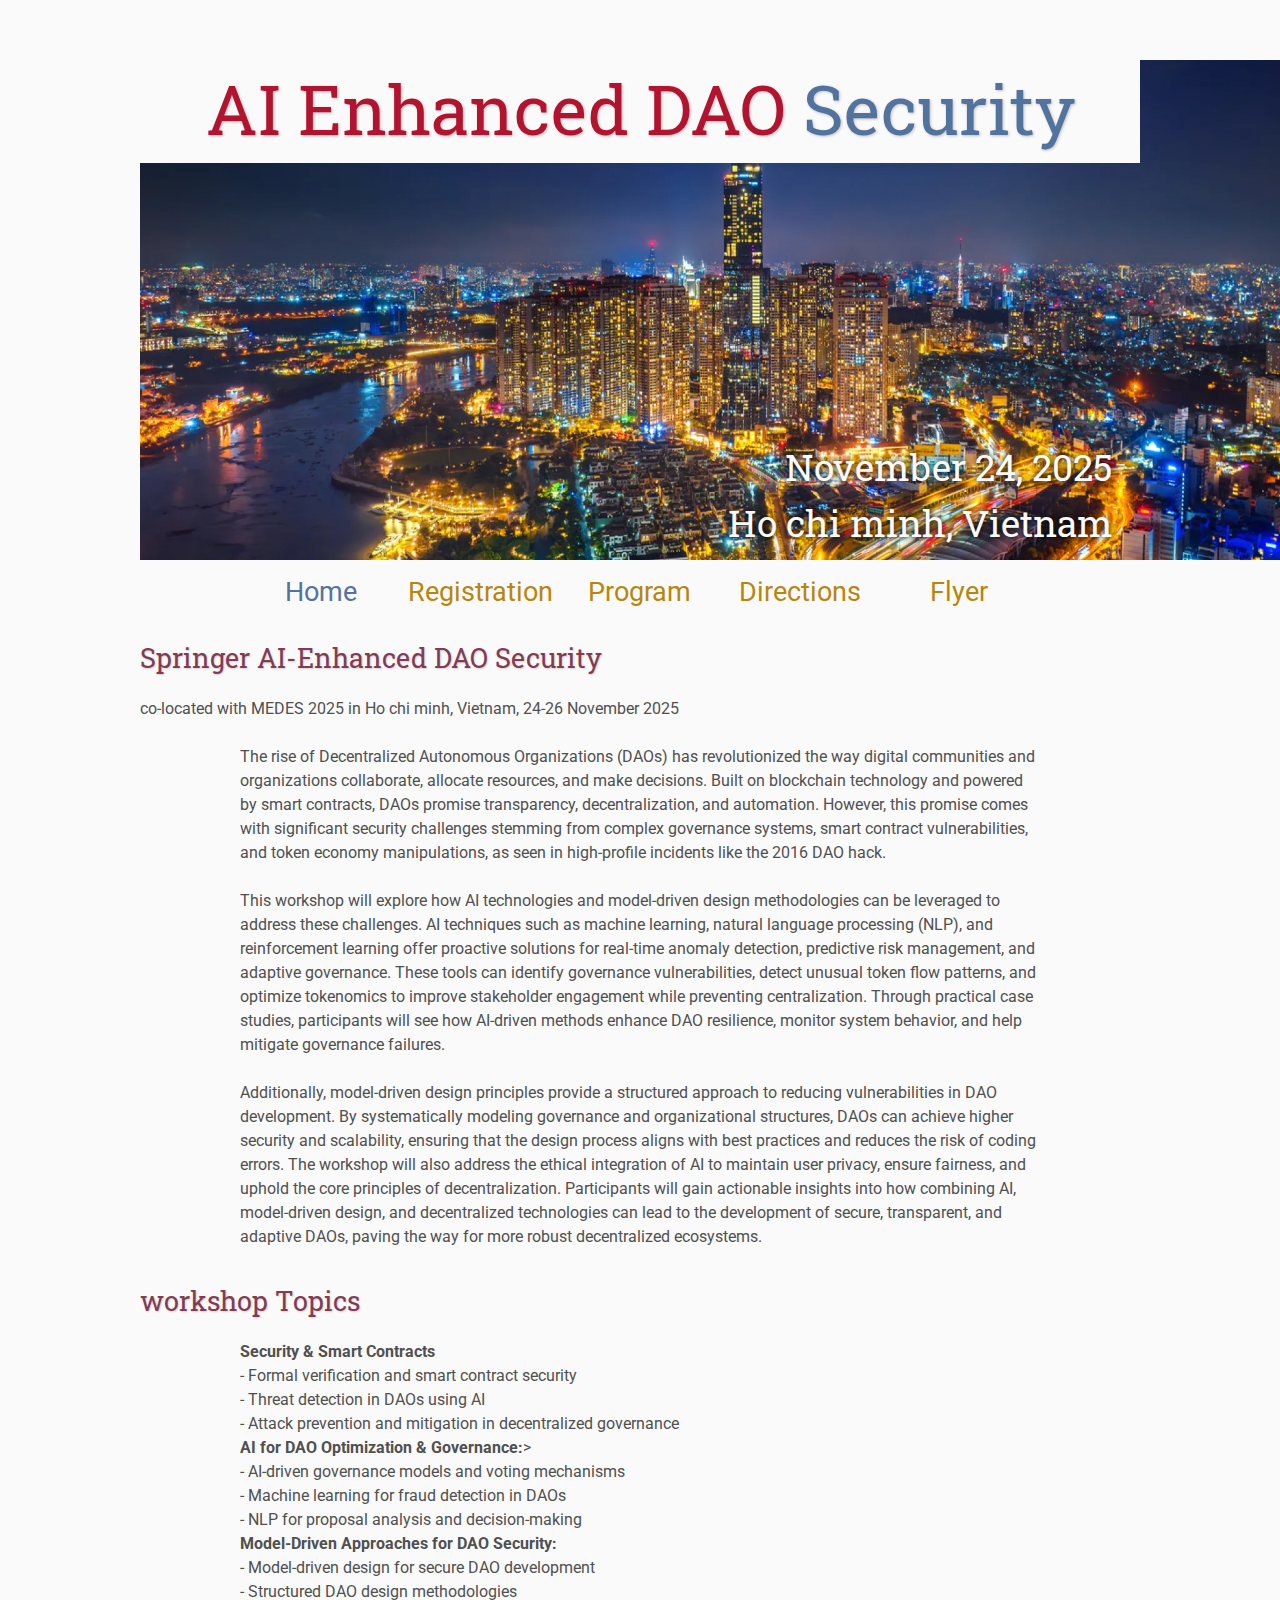
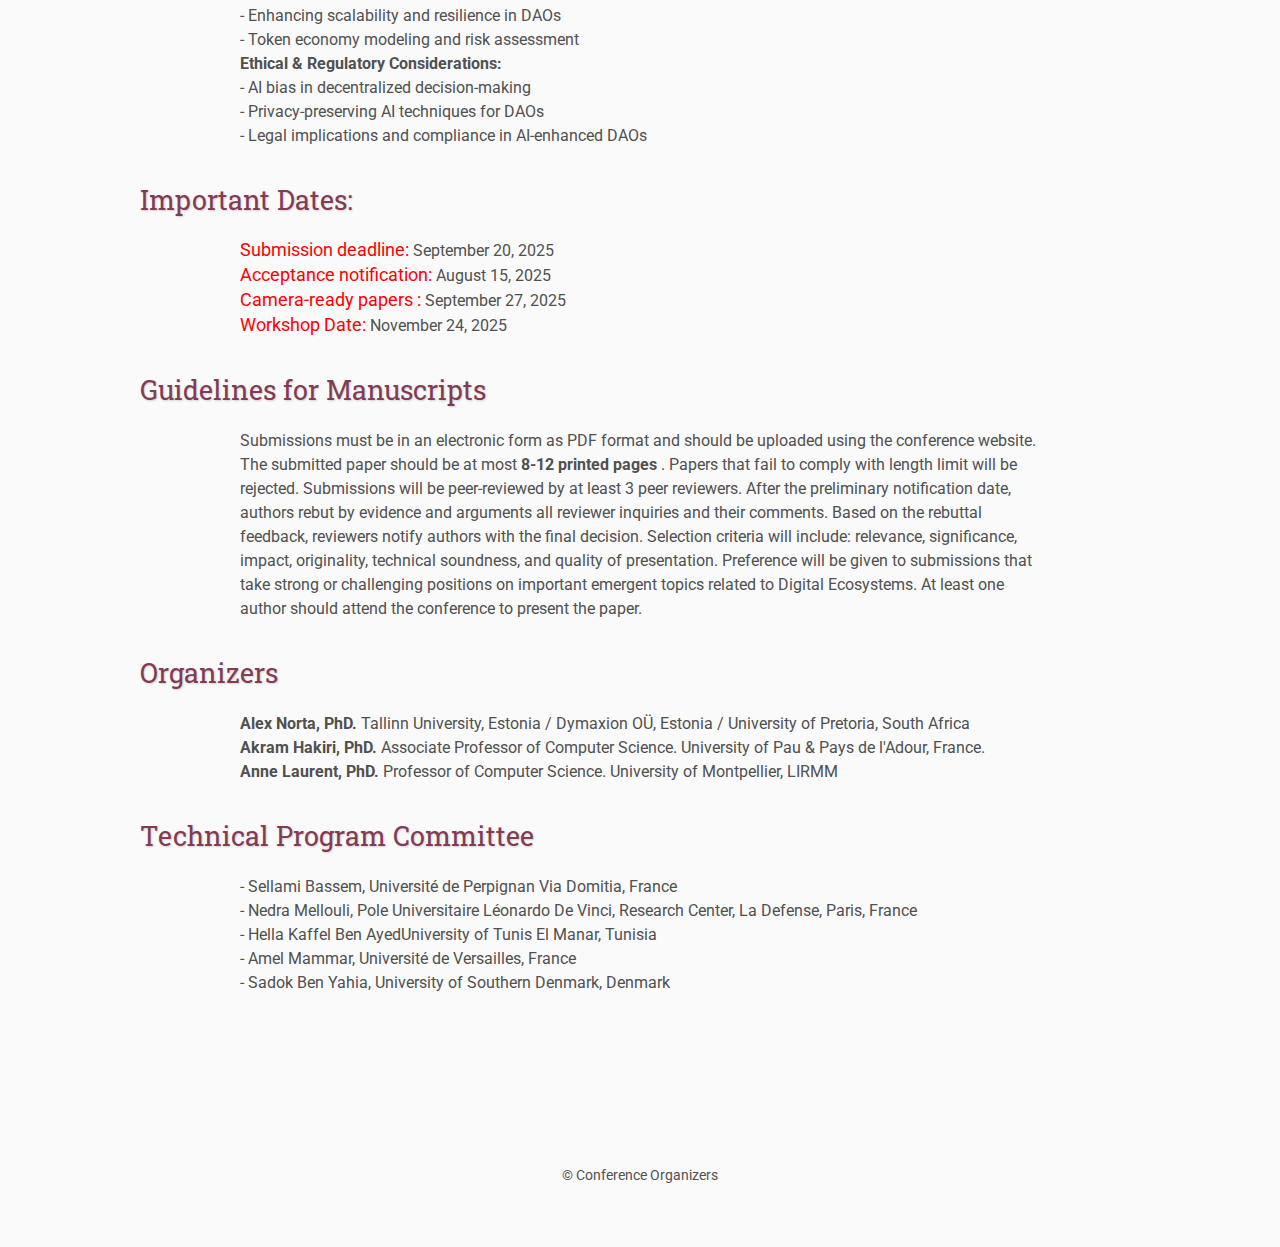
==== index.html @ f7fcbb6d "updates" ====
<!DOCTYPE html>
<html lang='en'>

<head>
    <base href=".">
    <link rel="shortcut icon" type="image/png" href="assets/favicon.png"/>
    <link rel="stylesheet" type="text/css" media="all" href="assets/main.css"/>
    <meta name="description" content="Conference Template">
    <meta name="resource-type" content="document">
    <meta name="distribution" content="global">
    <meta name="KeyWords" content="Conference">
    <title>AIDAOS'25</title>
</head>

<body>

    <div class="banner">
        <img src="assets/ho_chi_minh.jpg" alt="1st Workshop on AI-Enhanced DAO Security (AIDAOS'25), co-located with MEDES 2025 in " width="1200" height="500">
        <div class="top-left">
            <span class="title1">AI Enhanced DAO</span>
            <span class="title2"> Security</span>
            <!-- <span class="title3">AIDAOS</span> 
            <span class="year">2025</span> -->
        </div>
        <div class="bottom-right">
            November 24, 2025 <br> Ho chi minh, Vietnam
        </div>
    </div>

    <table class="navigation">
        <tr>
            <td class="navigation">
                <a class="current" title="Conference Home Page" href=".">Home</a>
            </td>
            <td class="navigation">
                <a title="Register for the Conference" href="registration">Registration</a>
            </td>
            <td class="navigation">
                <a title="Conference Program" href="program">Program</a> 
            </td>
            <td class="navigation">
                <a title="Directions to the Conference" href="directions">Directions</a>
            </td>
            <td class="navigation">
                <a title="Conference Flyer" href="flyer">Flyer</a>
            </td>
        </tr>
    </table>

    <h3> Springer AI-Enhanced DAO Security</h3>
    <h5>co-located with MEDES 2025 in Ho chi minh, Vietnam, 24-26 November 2025</h5>
    </h4>
    <p><ul>
        <li>
        The rise of Decentralized Autonomous Organizations (DAOs) has revolutionized the way digital communities and organizations collaborate, allocate resources, and make decisions. Built on blockchain technology and powered by smart contracts, DAOs promise transparency, decentralization, and automation. However, this promise comes with significant security challenges stemming from complex governance systems, smart contract vulnerabilities, and token economy manipulations, as seen in high-profile incidents like the 2016 DAO hack.

    </li></ul>

    </p>
    <p><ul>
        <li>
        This workshop will explore how AI technologies and model-driven design methodologies can be leveraged to address these challenges. AI techniques such as machine learning, natural language processing (NLP), and reinforcement learning offer proactive solutions for real-time anomaly detection, predictive risk management, and adaptive governance. These tools can identify governance vulnerabilities, detect unusual token flow patterns, and optimize tokenomics to improve stakeholder engagement while preventing centralization. Through practical case studies, participants will see how AI-driven methods enhance DAO resilience, monitor system behavior, and help mitigate governance failures.
    </li></ul> </p>
    <p><ul>
        <li>
        Additionally, model-driven design principles provide a structured approach to reducing vulnerabilities in DAO development. By systematically modeling governance and organizational structures, DAOs can achieve higher security and scalability, ensuring that the design process aligns with best practices and reduces the risk of coding errors. The workshop will also address the ethical integration of AI to maintain user privacy, ensure fairness, and uphold the core principles of decentralization.
        Participants will gain actionable insights into how combining AI, model-driven design, and decentralized technologies can lead to the development of secure, transparent, and adaptive DAOs, paving the way for more robust decentralized ecosystems.
    </li></ul>
</p>
    <p>
        <h3>workshop Topics</h3>
    <ul style="font-size:16px">
        
        <dl>
            <dt><strong>Security & Smart Contracts</strong> </dt>
            <dd>- Formal verification and smart contract security</dd>
            <dt>- Threat detection in DAOs using AI</dt>
            <dd>- Attack prevention and mitigation in decentralized governance</dd>
            <dt><strong> AI for DAO Optimization & Governance:</strong>></dt>
            <dd>- AI-driven governance models and voting mechanisms</dd>
            <dd>- Machine learning for fraud detection in DAOs
            </dd>
            <dd>- NLP for proposal analysis and decision-making</dd>
            <dt><strong>Model-Driven Approaches for DAO Security:</strong></dt>
            <dd>- Model-driven design for secure DAO development</dd>
            <dd>- Structured DAO design methodologies</dd>
            <dd>- Enhancing scalability and resilience in DAOs</dd>
            <dd>- Token economy modeling and risk assessment</dd>
            <dt><strong> Ethical & Regulatory Considerations:</strong></dt>
            <dd>- AI bias in decentralized decision-making</dd>
            <dd>- Privacy-preserving AI techniques for DAOs </dd>
            <dd>- Legal implications and compliance in AI-enhanced DAOs</dd>
          </dl>
    </ul>
    </p>

    <h3>Important Dates:</h3>
    <ul>
        <li><span style="color:red; font-size:18px">
                Submission deadline: </span> September 20, 2025</li>
        <li><span style="color:red; font-size:18px">
                Acceptance notification: </span> August 15, 2025
            </li>
        <li><span style="color:red; font-size:18px">
                Camera-ready papers :</span> September 27, 2025</li>
        <li><span style="color:red; font-size:18px">
                Workshop Date: </span> November 24, 2025</li>
    </ul>


    <h3>Guidelines for Manuscripts</h3>
    <ul>
    <li>
        Submissions must be in an electronic form as PDF format and should be uploaded using the conference website. The submitted paper should be at most <strong>8-12 printed pages</strong> . Papers that fail to comply with length limit will be rejected. Submissions will be peer-reviewed by at least 3 peer reviewers. After the preliminary notification date, authors rebut by evidence and arguments all reviewer inquiries and their comments. Based on the rebuttal feedback, reviewers notify authors with the final decision. Selection criteria will include: relevance, significance, impact, originality, technical soundness, and quality of presentation. Preference will be given to submissions that take strong or challenging positions on important emergent topics related to Digital Ecosystems. At least one author should attend the conference to present the paper.
    </li></ul>
    <h3>Organizers</h3>
    <p>
        <ul>
            <li><strong>Alex Norta, PhD.</strong> Tallinn University, Estonia / Dymaxion OÜ, Estonia / University of Pretoria, South Africa </li>
            <li><strong> Akram Hakiri, PhD. </strong>  Associate Professor of Computer Science. University of Pau & Pays de l'Adour, France. </li>
            <li><strong>Anne Laurent, PhD. </strong> Professor of Computer Science. University of Montpellier, LIRMM</li>    
        </ul>
    </p>
    <h3>Technical Program Committee</h3>
    <ul>
        <dl>
            <dt>- Sellami Bassem, Université de Perpignan Via Domitia, France</dt>
            
            <dt>- Nedra Mellouli, Pole Universitaire Léonardo De Vinci, Research Center, La Defense, Paris, France</dt>
           <dt>-  Hella Kaffel Ben AyedUniversity of Tunis El Manar, Tunisia        </dt>
           <dt>-  Amel Mammar, Université de Versailles, France</dt>  
           <dt>- Sadok Ben Yahia, University of Southern Denmark, Denmark</dt>  
          </dl>
          
    </ul>
   
    <footer>
        &copy; Conference Organizers
      
    </footer>

</body>
</html>
---- assets/main.css ----
/* main.css */

/* These are the colors and fonts used throughout the webpage.
 * I've listed them here so that a user may easily
 * do a search-and-replace for these to change the site theme.
 *   'Roboto',sans-serif; Font for the title text
 *   'Roboto-Slab',serif; Font for the body text 
 *   #fafafa; Background color of the site
 *   #505050; Foreground (text) color of the site
 *   #52739e; Navy, "Template" in the logo, current page in navigation, special titles in the Program
 *   #b2132e; Reddish, "Conference" in the logo, hover color for links
 *   #813c54; Heading color, titles in the Program
 *   #b8860b; Dark Goldenrod, color for links
 */

@import url('https://fonts.googleapis.com/css?family=Roboto%7CRoboto+Slab');

* {
    border: 0;
    font: inherit;
    font-size: 1em;
    margin: 0;
    padding: 0;
    vertical-align: baseline;
}

body {
    background-color: #fafafa;
    background-size: cover;
    background-attachment: fixed;
    color: #505050;
    text-align: left;
    font-family: 'Roboto', sans-serif;
    font-size: 1em;
    line-height: 1.5em;
    margin: 60px auto;
    width: 1000px;
}

a {
    color: #b8860b;
    text-decoration: none;
}

a.current {
    color: #52739e;
}

a.current:hover {
    color: #e82945;
}

a:hover {
    color: #b2132e;
}

a:active {
    color: #e82945;
}

h1,
h2,
h3,
h4 {
    clear: left;
    color: #813c54;
    margin: 1.5em 0em 1em 0em;
    font-family: 'Roboto Slab', serif;
    text-shadow: 1px 1px 2px #d0d0d0;
}

h1 {
    font-size: 2.67em;
}

h2 {
    font-size: 2.00em;
}

h3 {
    font-size: 1.67em;
}

h4 {
    font-size: 1.33em;
}

p {
    list-style: none;
    margin: 24px auto 24px auto;
    padding: 0px;
    width: 900px;
    text-align: justify;
}

li a,
p a {
    text-decoration: underline;
    text-decoration-color: #b8860b;
}

ul {
    list-style: none;
    margin: 24px auto 24px auto;
    padding: 0px;
    width: 800px;
    text-align: left;
}

ul li {
    list-style: none;
    margin: 0px auto 0px auto;
    padding: 0px;
    text-align: left;
}

i,
em {
    font-style: italic;
}

b,
strong {
    font-weight: bold;
}

sup {
    vertical-align: super;
    font-size: 0.8em;
    line-height: 0;
}

sub {
    vertical-align: sub;
    font-size: 0.8em;
    line-height: 0;
}

table {
    width: 1000px;
    margin: 12px auto 24px auto;
    float: center;
    /* UNCOMMENT THIS FOR DEBUGGING THE ALIGNMENT */
    /*border: 1px solid black;*/
}

th,
td {
    text-align: left;
    /* UNCOMMENT THIS FOR DEBUGGING THE ALIGNMENT */
    /*border: 1px solid black;*/
}

/* Website Banner */
.banner {
    position: relative;
    font-family: 'Roboto Slab', serif;
}

.top-left {
    font-size: 4.33em;
    color: #505050;
    background: #fafafa;
    text-align: center;
    width: 1000px;
    height: 67px;
    position: absolute;
    padding: 36px 0 0 0;
    top: 0px;
}

.bottom-right {
    font-size: 2.33em;
    color: #fafafa;
    line-height: 1.5em;
    width: auto;
    height: 100px;
    padding: 0px 27px 27px 0px;
    text-align: right;
    position: absolute;
    bottom: 0px;
    right: 0px;
    text-shadow: 0px 0px 6px #000000;
}

/* Conference Title Logo */
.title1 {
    color: #b2132e;
    text-shadow: 1px 1px 3px #c0c0c0;
}

.title2 {
    color: #52739e;
    text-shadow: 1px 1px 3px #c0c0c0;
}

.year {
    color: #505050;
    font-size: 0.67em;
    font-weight: lighter;
}

/* Navigation Links (Home, Registration, etc) */
table.navigation {
    width: 800px;
}

td.navigation {
    font-size: 1.67em;
    white-space: nowrap;
    width: 20%;
    text-align: center;
    vertical-align: middle;
    padding: 0px 0px 0px 0px;
}

/* Sponsor Images */
table.sponsors {
    width: 800px;
}

td.sponsor {
    white-space: nowrap;
    width: 33%;
    text-align: center;
    vertical-align: middle;
    padding: 0px 0px 0px 0px;
}

td.sponsor img {
    width: 100%
}

/* The Table on the Program Page */
td.room {
    padding: 4px 12px 4px 4px;
    width: 90%;
    vertical-align: bottom;
    font-size: 1.67em;
    color: #52739e;
    height: 32px;
}

td.date {
    white-space: nowrap;
    width: 130px;
    text-align: right;
    vertical-align: top;
    padding: 4px 16px 0px 0px;
}

td.title {
    padding: 4px 12px 4px 4px;
    width: 90%;
    vertical-align: top;
    font-size: 1.5em;
    color: #813c54;
    height: 32px;
    font-family: 'Roboto Slab', serif;
    text-shadow: 1px 1px 2px #d0d0d0;
}

td.title-special {
    padding: 4px 12px 4px 4px;
    width: 90%;
    vertical-align: top;
    font-size: 1.67em;
    color: #52739e;
    height: 32px;
    font-family: 'Roboto Slab', serif;
    text-shadow: 1px 1px 2px #d0d0d0;
}

td.speaker {
    padding: 4px 12px 4px 4px;
    font-style: italic;
    font-size: 1em;
    max-height: 999999px
}

td.abstract {
    padding: 4px 12px 12px 4px;
    font-size: 1em;
    max-height: 999999px
}

td.abstract img {
    display: block;
    margin: 4px auto 8px auto
}

table.plenary {
    padding-top: 8px;
    background: #ffffff;
}

/* Registration and Directions iframes and Images */
iframe.registration {
    display: block;
    margin: 1em auto 2em auto;
    width: 700px;
    height: 1400px;
    border: none;
}

iframe.directions {
    display: block;
    margin: 1em auto 2em auto;
    width: 800px;
    height: 400px;
    border: none;
}

img.center {
    display: block;
    width: 67%;
    margin: 1em auto 2em auto;
}

/* Flyer Images */
table.flyers {
    width: 800px;
}

td.flyer {
    white-space: nowrap;
    width: 50%;
    text-align: center;
    vertical-align: middle;
    padding: 0px 0px 0px 0px;
}

td.sponsor img {
    width: 100%
}

footer {
    font-size: 0.875em;
    margin-top: 12em;
    text-align: center;
}

/* My hacky way of making the site mobile-friendly */
@media only screen and (max-width: 1100px) {
    h2 {
        font-size: 3.00em;
    }

    p {
        font-size: 1.5em;
        line-height: 1.5em;
    }

    th,
    td,
    tr {
        font-size: 1.5em;
        line-height: 1.5em;
    }

    td.date {
        font-size: 1em;
        padding-top: 0.5em;
    }

    td.navigation {
        font-size: 1.5em;
        padding: 0px 20px 0px 20px;
    }

    table.footer {
        font-size: 0.33em;
    }
}
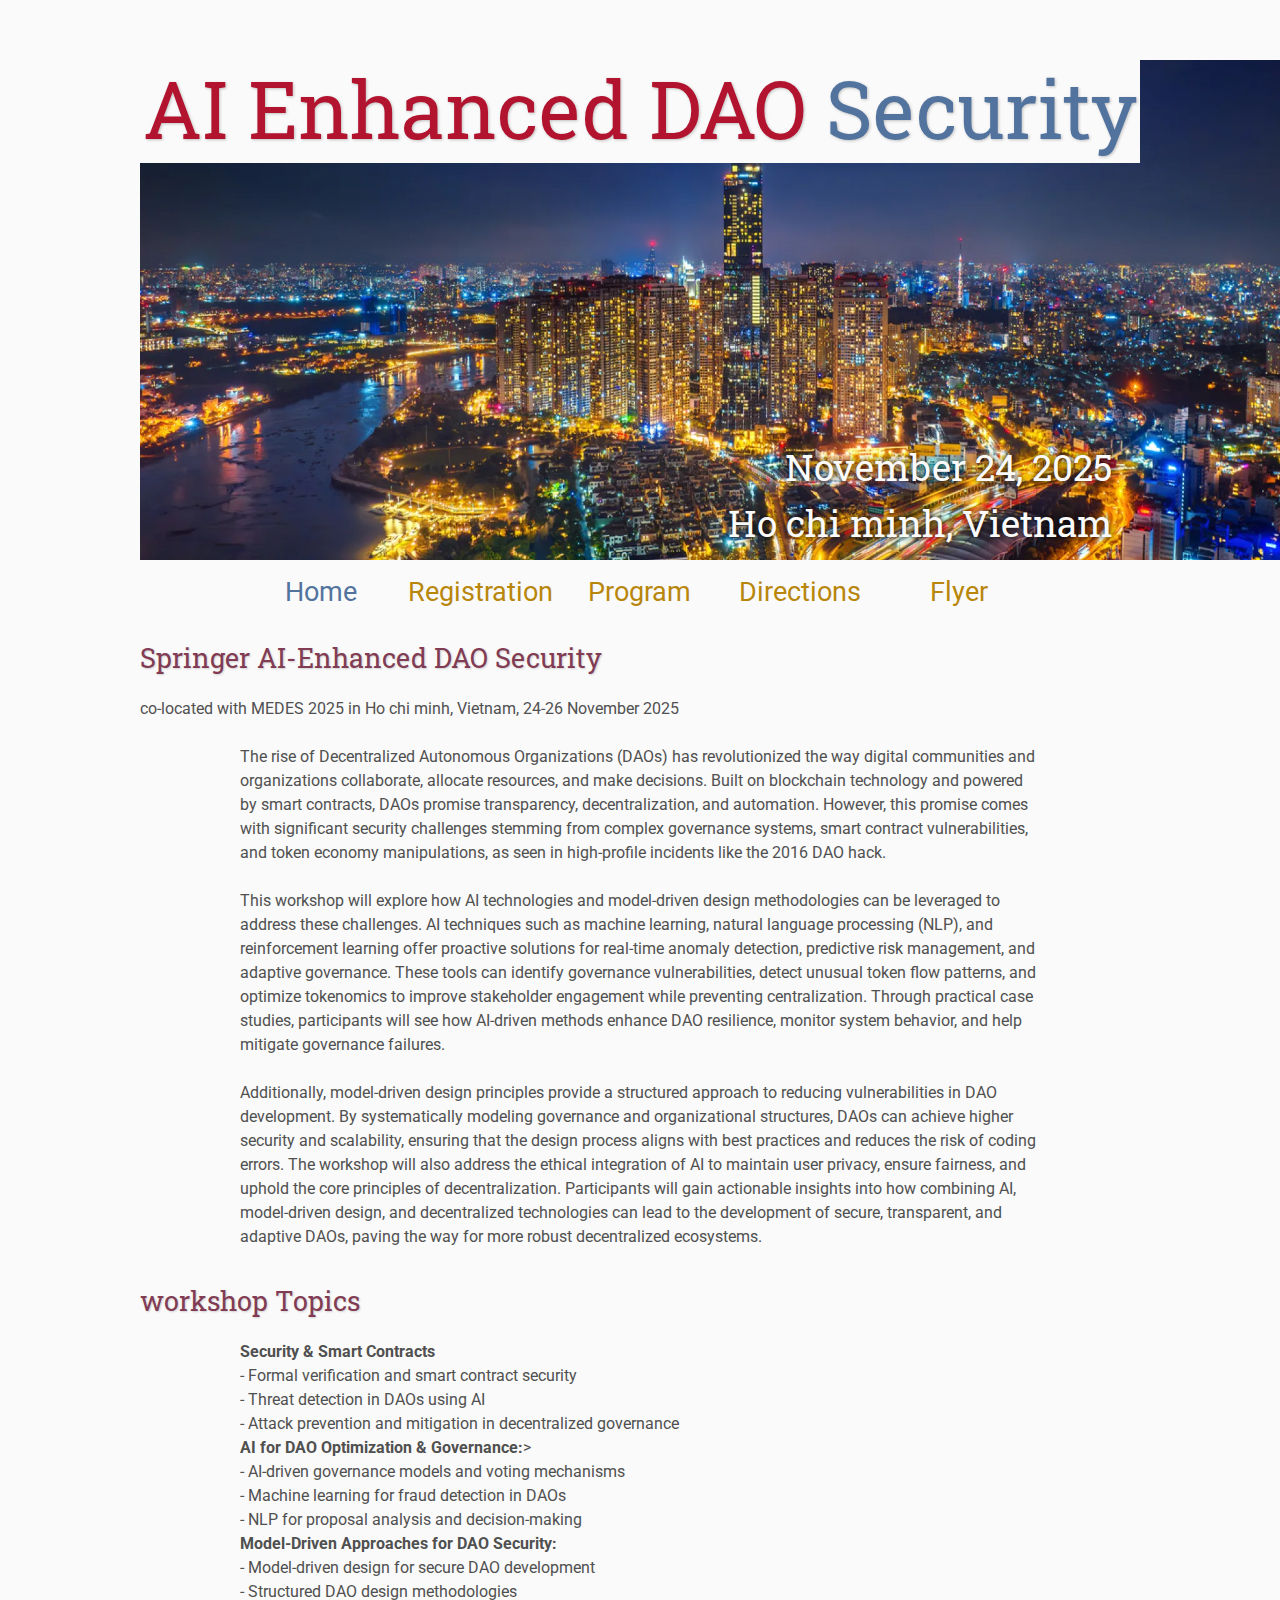
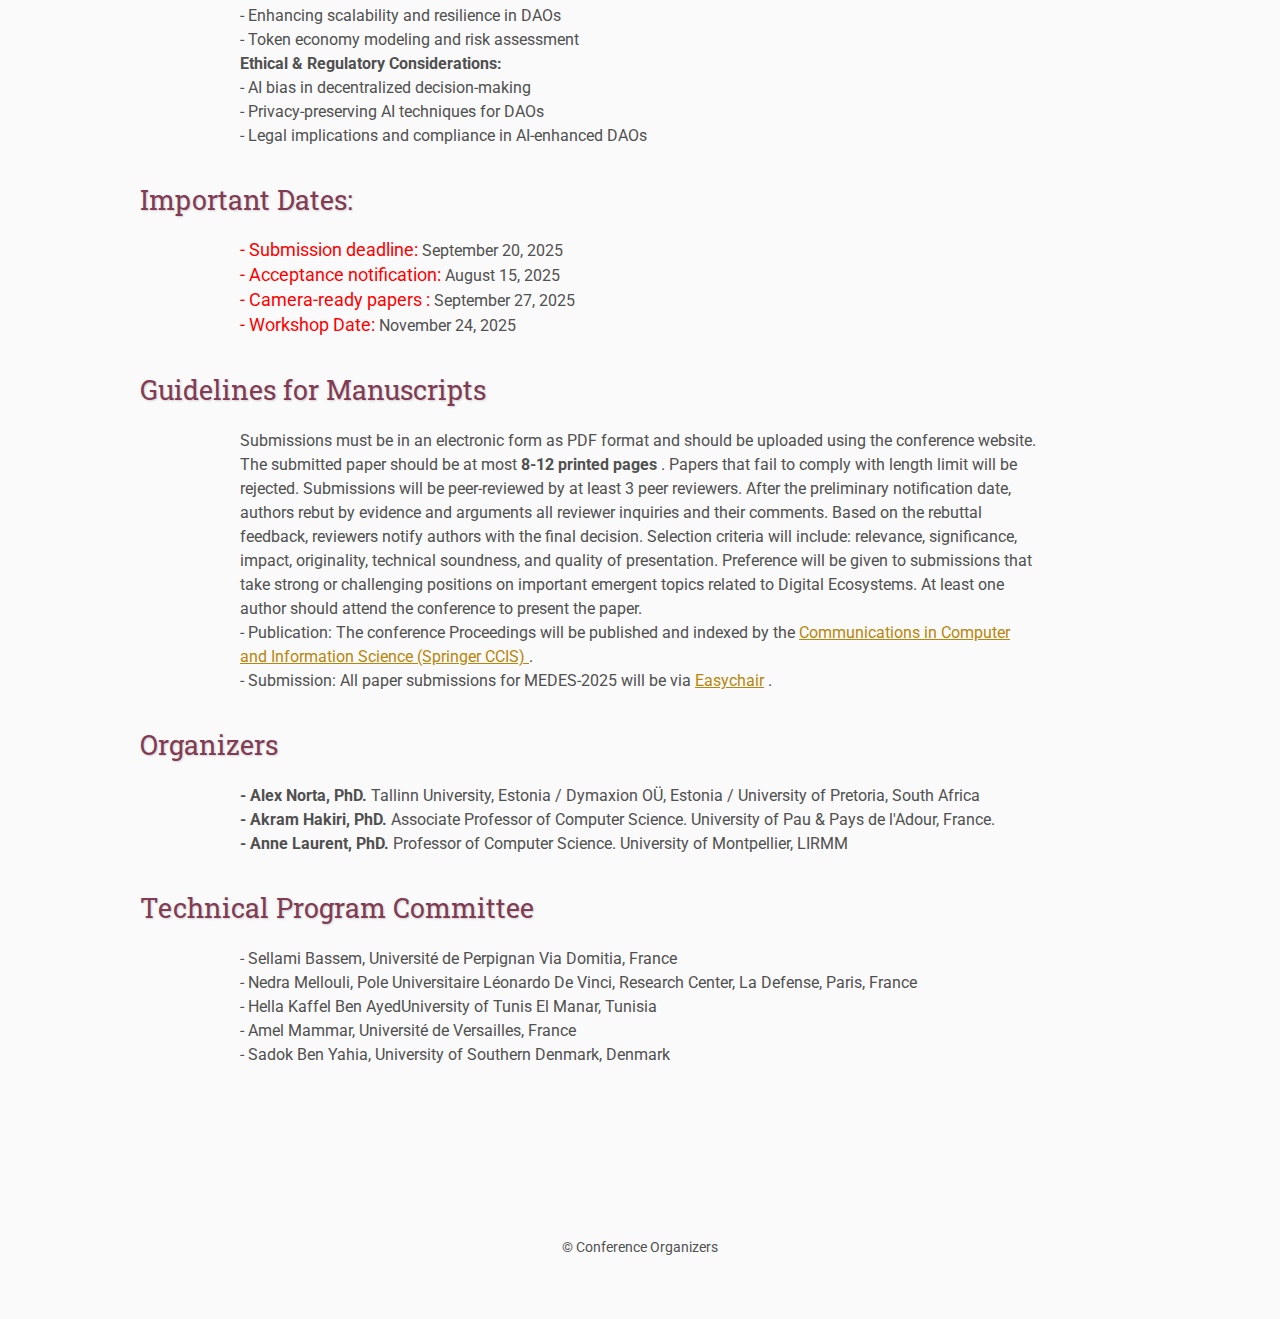
==== commit 2cb96b67: "update submission" ====
--- a/index.html
+++ b/index.html
@@ -97,14 +97,14 @@
     <h3>Important Dates:</h3>
     <ul>
         <li><span style="color:red; font-size:18px">
-                Submission deadline: </span> September 20, 2025</li>
+             -   Submission deadline: </span> September 20, 2025</li>
         <li><span style="color:red; font-size:18px">
-                Acceptance notification: </span> August 15, 2025
+              -  Acceptance notification: </span> August 15, 2025
             </li>
         <li><span style="color:red; font-size:18px">
-                Camera-ready papers :</span> September 27, 2025</li>
+               - Camera-ready papers :</span> September 27, 2025</li>
         <li><span style="color:red; font-size:18px">
-                Workshop Date: </span> November 24, 2025</li>
+               - Workshop Date: </span> November 24, 2025</li>
     </ul>
 
 
@@ -112,13 +112,16 @@
     <ul>
     <li>
         Submissions must be in an electronic form as PDF format and should be uploaded using the conference website. The submitted paper should be at most <strong>8-12 printed pages</strong> . Papers that fail to comply with length limit will be rejected. Submissions will be peer-reviewed by at least 3 peer reviewers. After the preliminary notification date, authors rebut by evidence and arguments all reviewer inquiries and their comments. Based on the rebuttal feedback, reviewers notify authors with the final decision. Selection criteria will include: relevance, significance, impact, originality, technical soundness, and quality of presentation. Preference will be given to submissions that take strong or challenging positions on important emergent topics related to Digital Ecosystems. At least one author should attend the conference to present the paper.
-    </li></ul>
+    </li>
+        <li>- Publication: The conference Proceedings will be published and indexed by the <a href="http://www.springer.com/series/7899" target="_blank">Communications in Computer and Information Science (Springer CCIS) </a> .        </li>
+        <li>- Submission: All paper submissions for MEDES-2025 will be via <a href="" target="_blank">Easychair</a> .</li>
+</ul>
     <h3>Organizers</h3>
     <p>
         <ul>
-            <li><strong>Alex Norta, PhD.</strong> Tallinn University, Estonia / Dymaxion OÜ, Estonia / University of Pretoria, South Africa </li>
-            <li><strong> Akram Hakiri, PhD. </strong>  Associate Professor of Computer Science. University of Pau & Pays de l'Adour, France. </li>
-            <li><strong>Anne Laurent, PhD. </strong> Professor of Computer Science. University of Montpellier, LIRMM</li>    
+            <li><strong>- Alex Norta, PhD.</strong> Tallinn University, Estonia / Dymaxion OÜ, Estonia / University of Pretoria, South Africa </li>
+            <li><strong> - Akram Hakiri, PhD. </strong>  Associate Professor of Computer Science. University of Pau & Pays de l'Adour, France. </li>
+            <li><strong>- Anne Laurent, PhD. </strong> Professor of Computer Science. University of Montpellier, LIRMM</li>    
         </ul>
     </p>
     <h3>Technical Program Committee</h3>
--- a/assets/main.css
+++ b/assets/main.css
@@ -158,7 +158,7 @@
 }
 
 .top-left {
-    font-size: 4.33em;
+    font-size:4.93em;
     color: #505050;
     background: #fafafa;
     text-align: center;
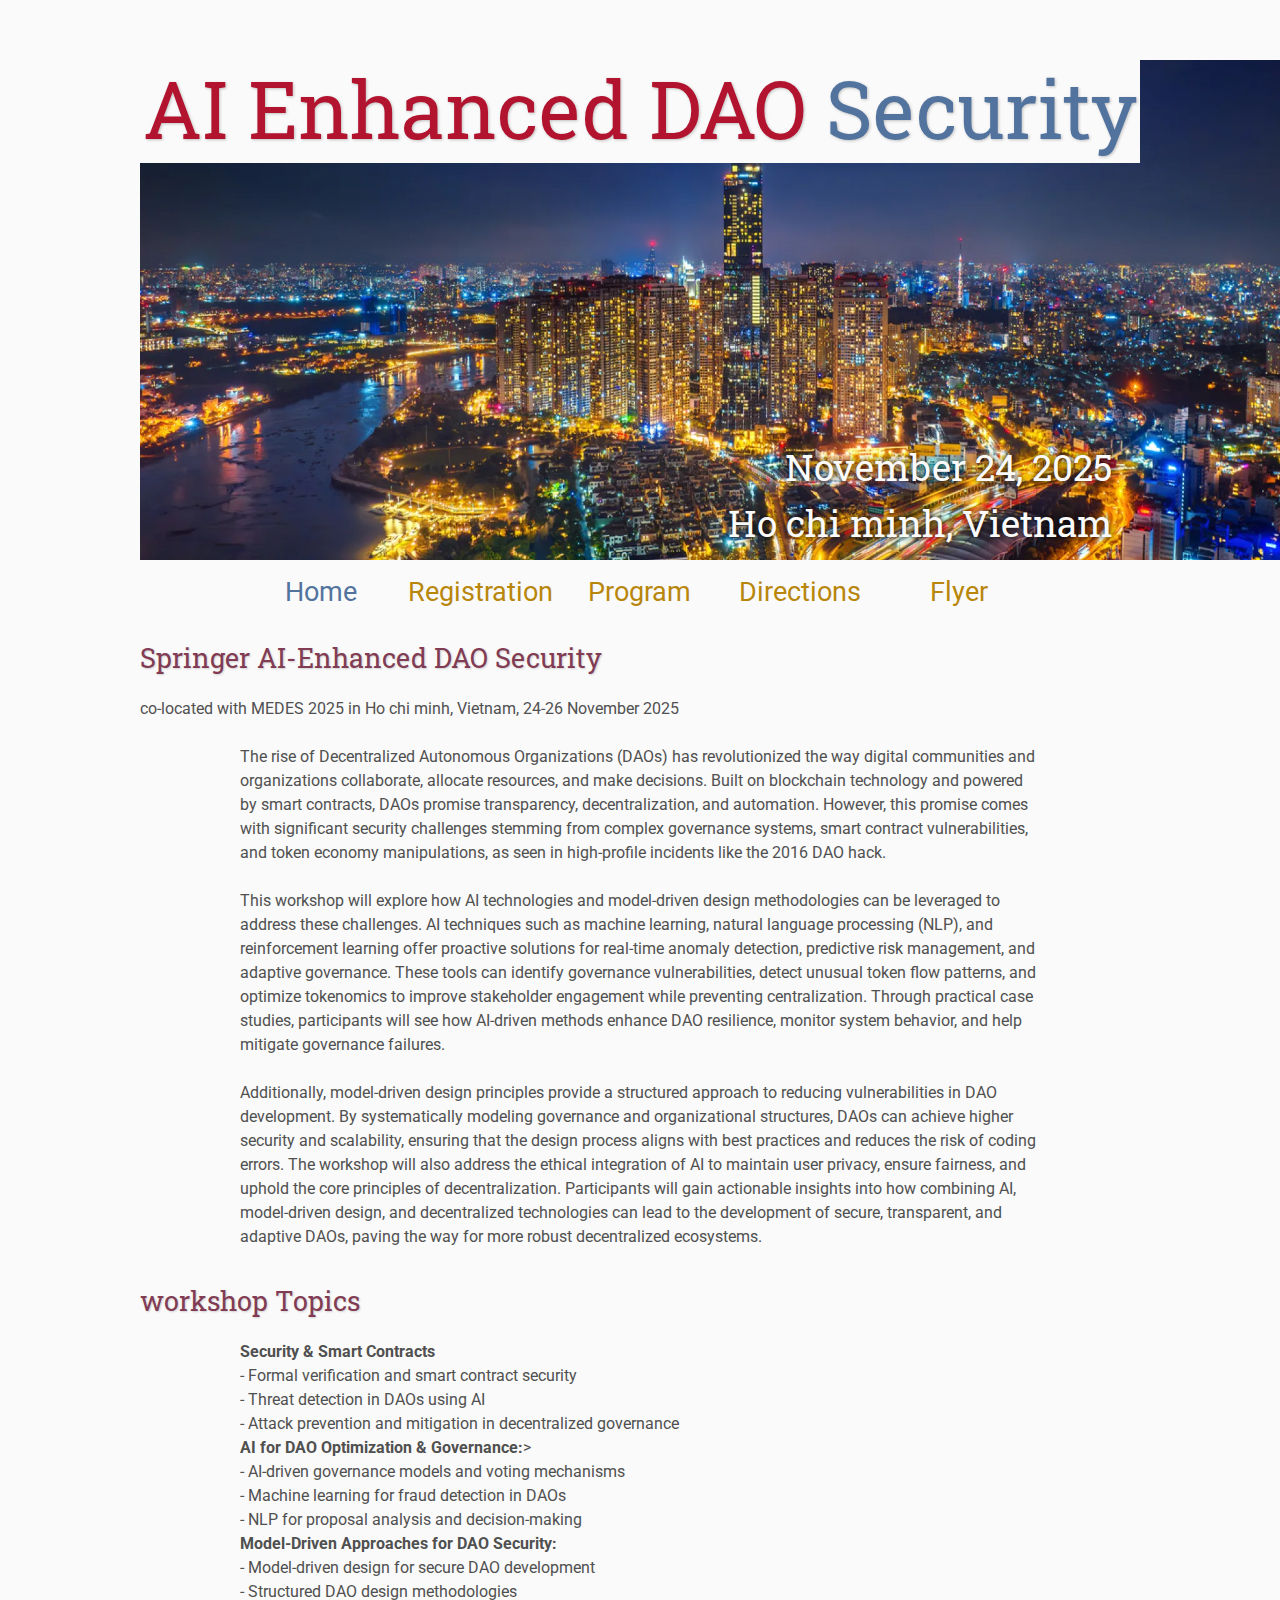
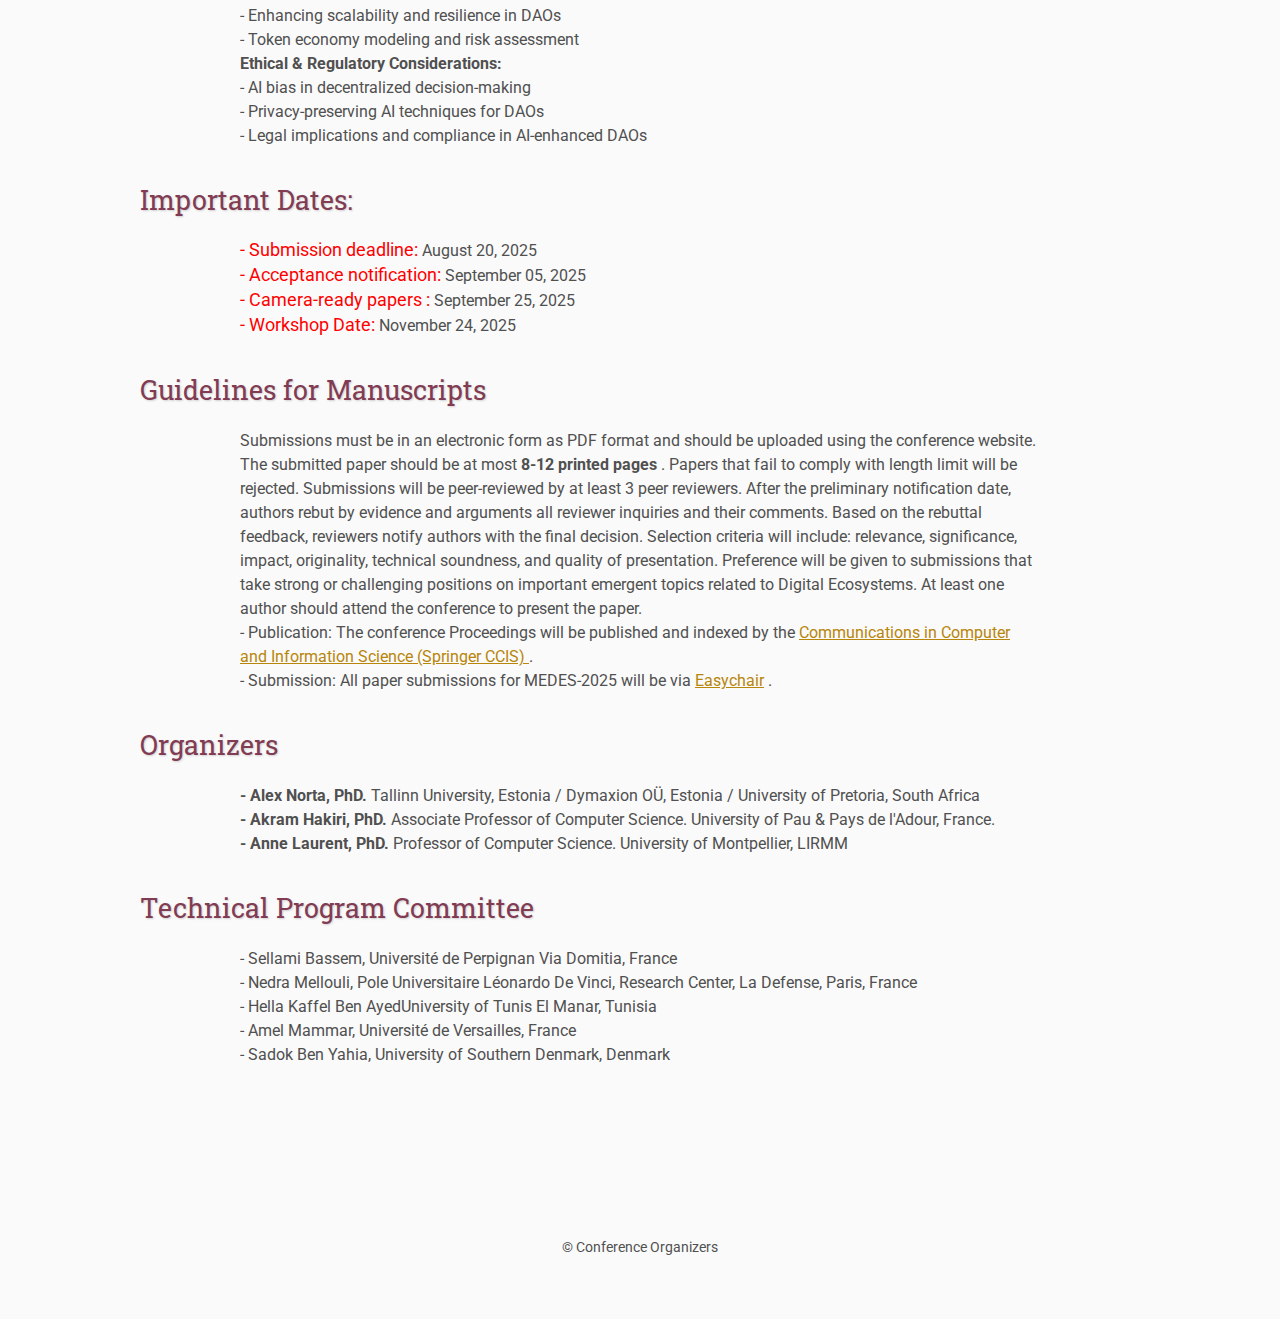
==== commit 97bc6eb0: "update cfp" ====
--- a/index.html
+++ b/index.html
@@ -97,12 +97,12 @@
     <h3>Important Dates:</h3>
     <ul>
         <li><span style="color:red; font-size:18px">
-             -   Submission deadline: </span> September 20, 2025</li>
+             -   Submission deadline: </span> August 20, 2025</li>
         <li><span style="color:red; font-size:18px">
-              -  Acceptance notification: </span> August 15, 2025
+              -  Acceptance notification: </span> September 05, 2025
             </li>
         <li><span style="color:red; font-size:18px">
-               - Camera-ready papers :</span> September 27, 2025</li>
+               - Camera-ready papers :</span> September 25, 2025</li>
         <li><span style="color:red; font-size:18px">
                - Workshop Date: </span> November 24, 2025</li>
     </ul>
@@ -114,7 +114,7 @@
         Submissions must be in an electronic form as PDF format and should be uploaded using the conference website. The submitted paper should be at most <strong>8-12 printed pages</strong> . Papers that fail to comply with length limit will be rejected. Submissions will be peer-reviewed by at least 3 peer reviewers. After the preliminary notification date, authors rebut by evidence and arguments all reviewer inquiries and their comments. Based on the rebuttal feedback, reviewers notify authors with the final decision. Selection criteria will include: relevance, significance, impact, originality, technical soundness, and quality of presentation. Preference will be given to submissions that take strong or challenging positions on important emergent topics related to Digital Ecosystems. At least one author should attend the conference to present the paper.
     </li>
         <li>- Publication: The conference Proceedings will be published and indexed by the <a href="http://www.springer.com/series/7899" target="_blank">Communications in Computer and Information Science (Springer CCIS) </a> .        </li>
-        <li>- Submission: All paper submissions for MEDES-2025 will be via <a href="" target="_blank">Easychair</a> .</li>
+        <li>- Submission: All paper submissions for MEDES-2025 will be via <a href="https://easychair.org/" target="_blank">Easychair</a> .</li>
 </ul>
     <h3>Organizers</h3>
     <p>
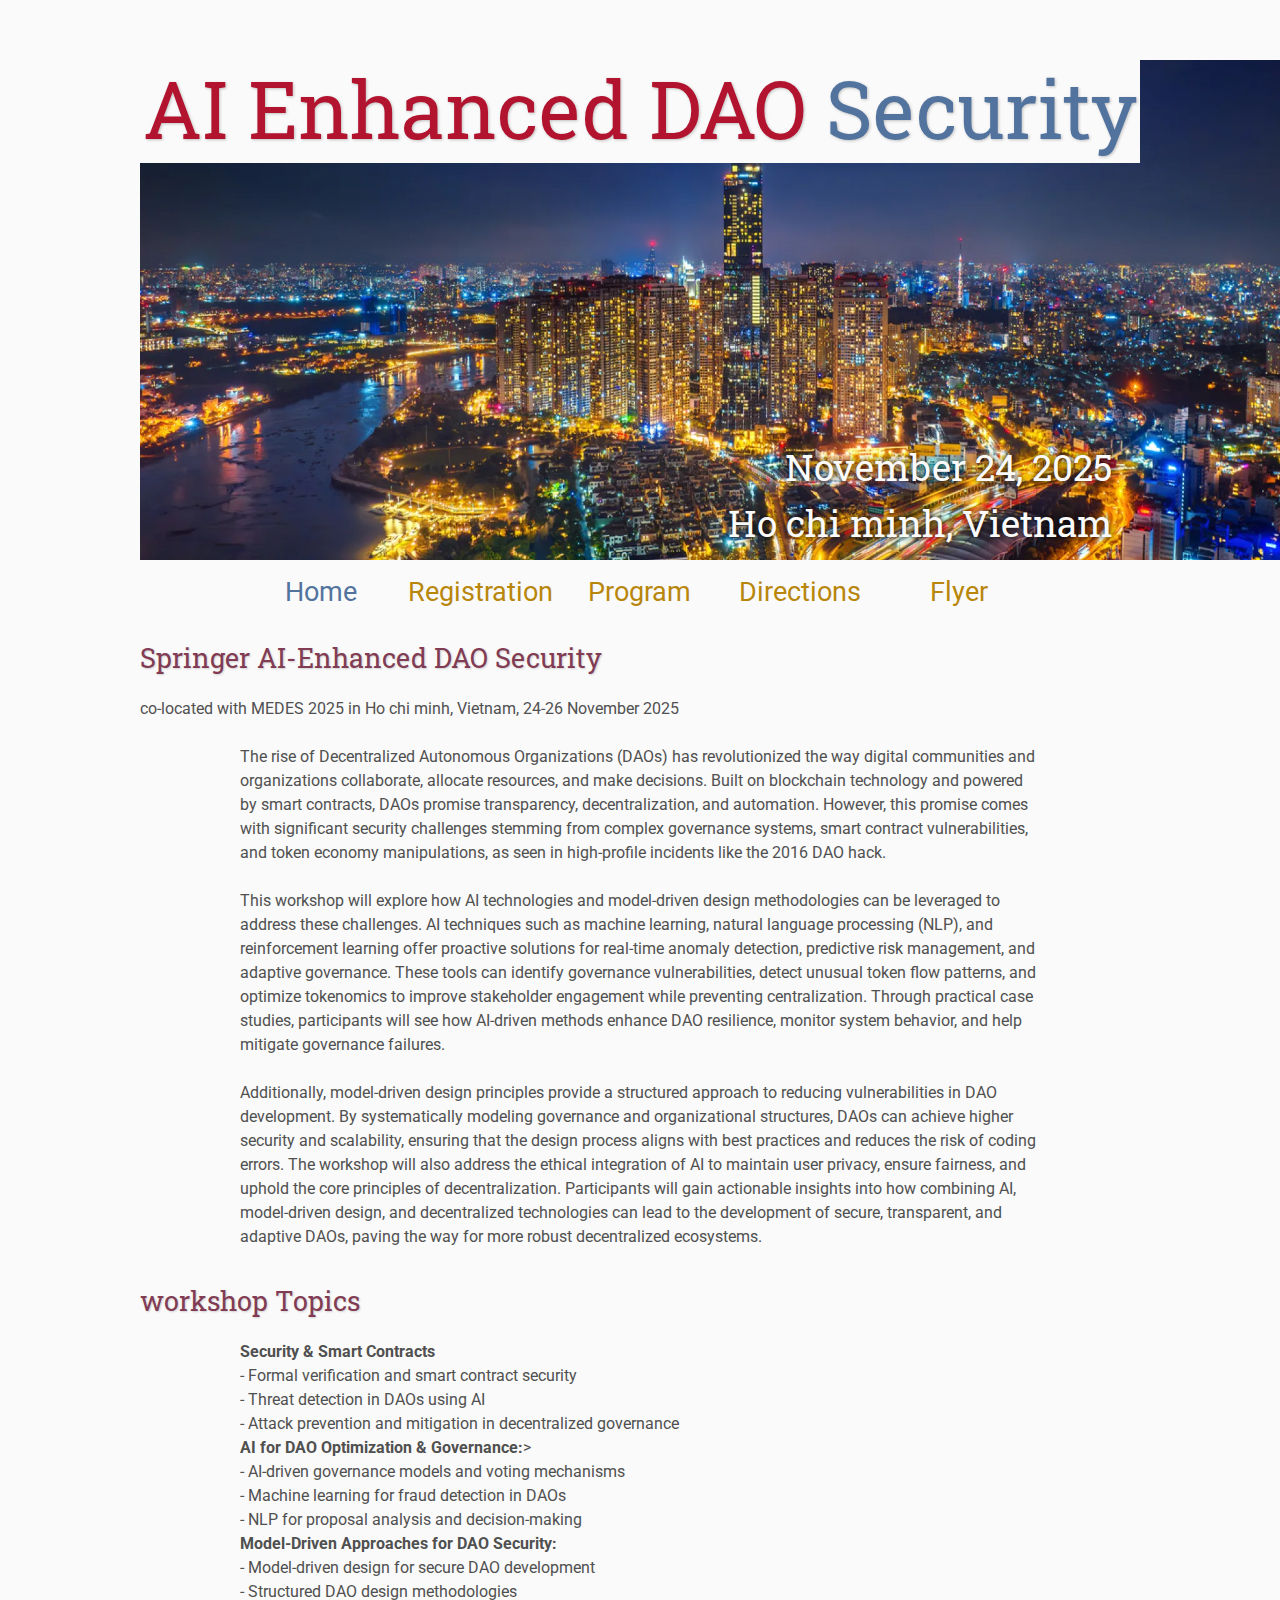
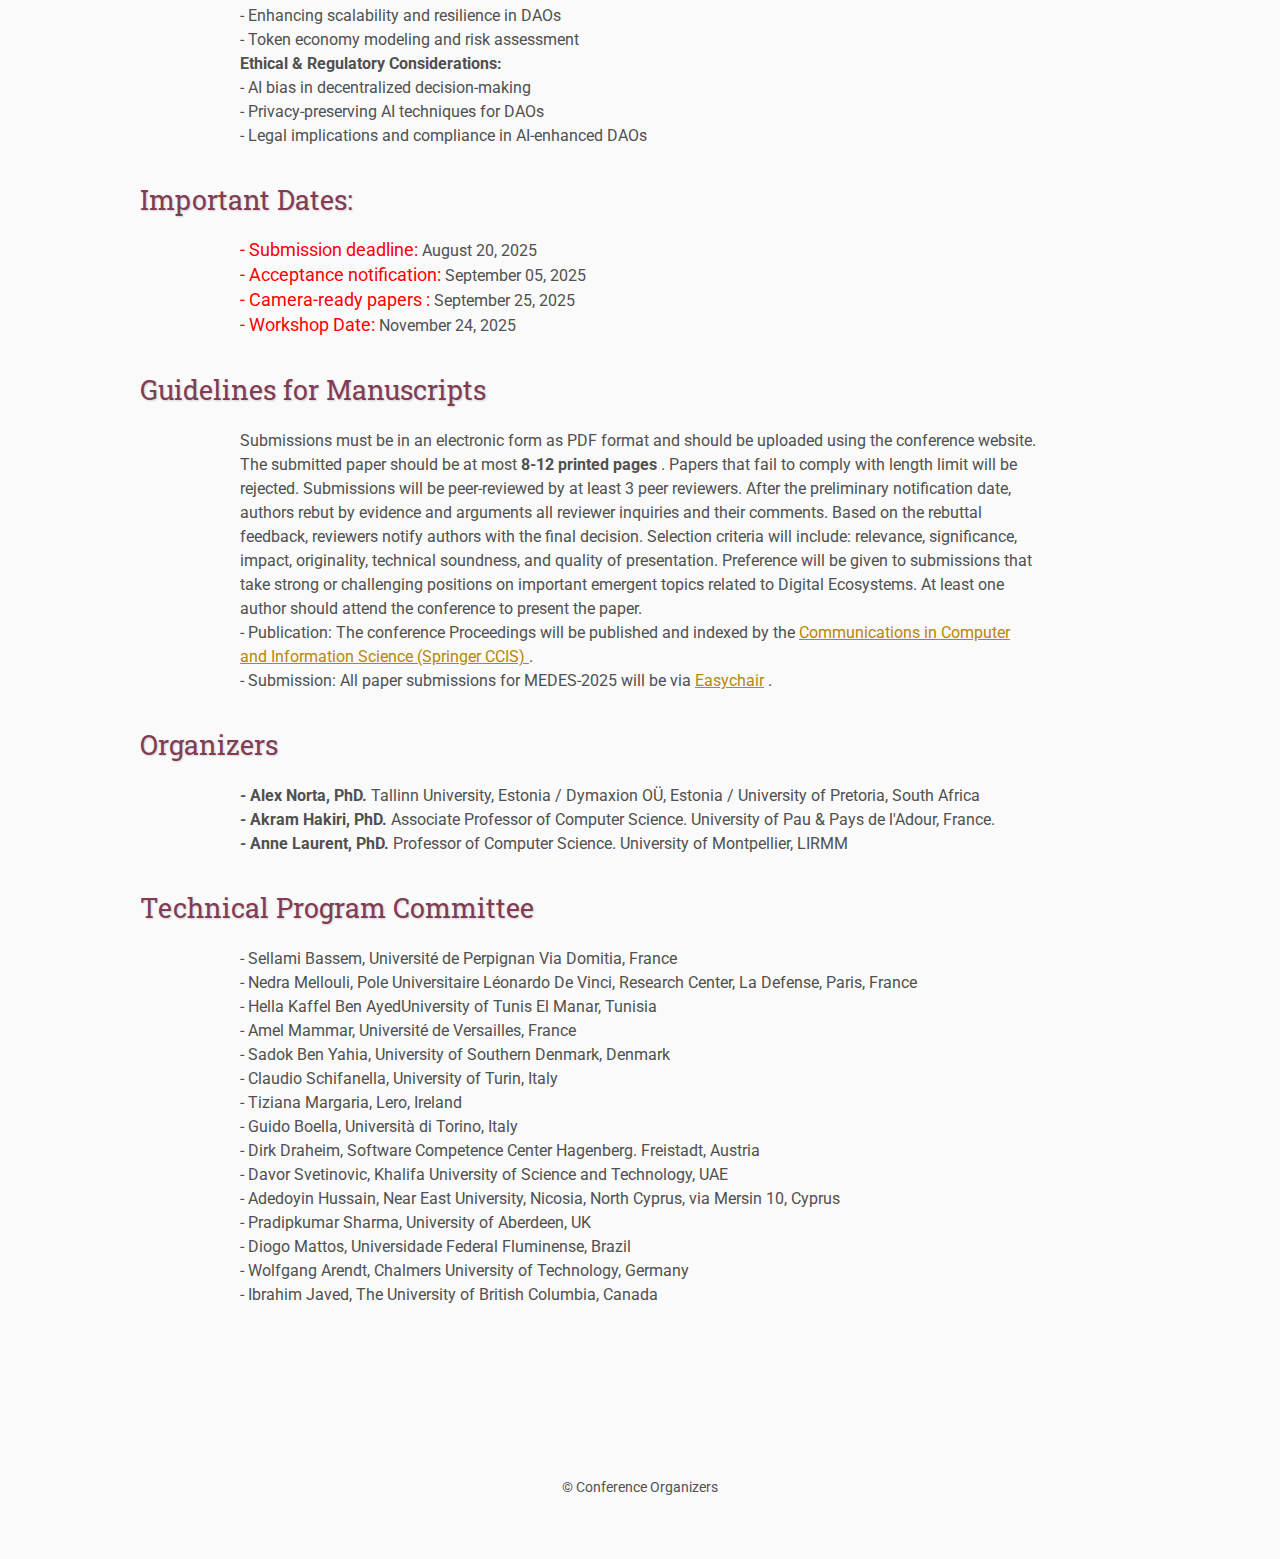
==== commit 713eb3fc: "update pc" ====
--- a/index.html
+++ b/index.html
@@ -114,7 +114,7 @@
         Submissions must be in an electronic form as PDF format and should be uploaded using the conference website. The submitted paper should be at most <strong>8-12 printed pages</strong> . Papers that fail to comply with length limit will be rejected. Submissions will be peer-reviewed by at least 3 peer reviewers. After the preliminary notification date, authors rebut by evidence and arguments all reviewer inquiries and their comments. Based on the rebuttal feedback, reviewers notify authors with the final decision. Selection criteria will include: relevance, significance, impact, originality, technical soundness, and quality of presentation. Preference will be given to submissions that take strong or challenging positions on important emergent topics related to Digital Ecosystems. At least one author should attend the conference to present the paper.
     </li>
         <li>- Publication: The conference Proceedings will be published and indexed by the <a href="http://www.springer.com/series/7899" target="_blank">Communications in Computer and Information Science (Springer CCIS) </a> .        </li>
-        <li>- Submission: All paper submissions for MEDES-2025 will be via <a href="https://easychair.org/" target="_blank">Easychair</a> .</li>
+        <li>- Submission: All paper submissions for MEDES-2025 will be via <a href="https://easychair.org/my/conference?conf=aidaos25" target="_blank">Easychair</a> .</li>
 </ul>
     <h3>Organizers</h3>
     <p>
@@ -133,6 +133,16 @@
            <dt>-  Hella Kaffel Ben AyedUniversity of Tunis El Manar, Tunisia        </dt>
            <dt>-  Amel Mammar, Université de Versailles, France</dt>  
            <dt>- Sadok Ben Yahia, University of Southern Denmark, Denmark</dt>  
+           <dt>- Claudio	Schifanella, University of Turin, Italy</dt>
+            <dt>- Tiziana	Margaria, Lero, Ireland</dt>
+            <dt>- Guido	Boella,	Università di Torino, Italy</dt>
+            <dt>- Dirk	Draheim, Software Competence Center Hagenberg. Freistadt, Austria</dt>
+            <dt>- Davor	Svetinovic,	Khalifa University of Science and Technology, UAE</dt>
+            <dt>- Adedoyin	Hussain, Near East University, Nicosia, North Cyprus, via Mersin 10, Cyprus</dt>
+            <dt>- Pradipkumar	Sharma,	University of Aberdeen, UK</dt>
+            <dt>- Diogo	Mattos,	Universidade Federal Fluminense, Brazil</dt>
+            <dt>- Wolfgang Arendt, Chalmers University of Technology, Germany</dt>
+            <dt>- Ibrahim	Javed,	The University of British Columbia, Canada</dt>
           </dl>
           
     </ul>
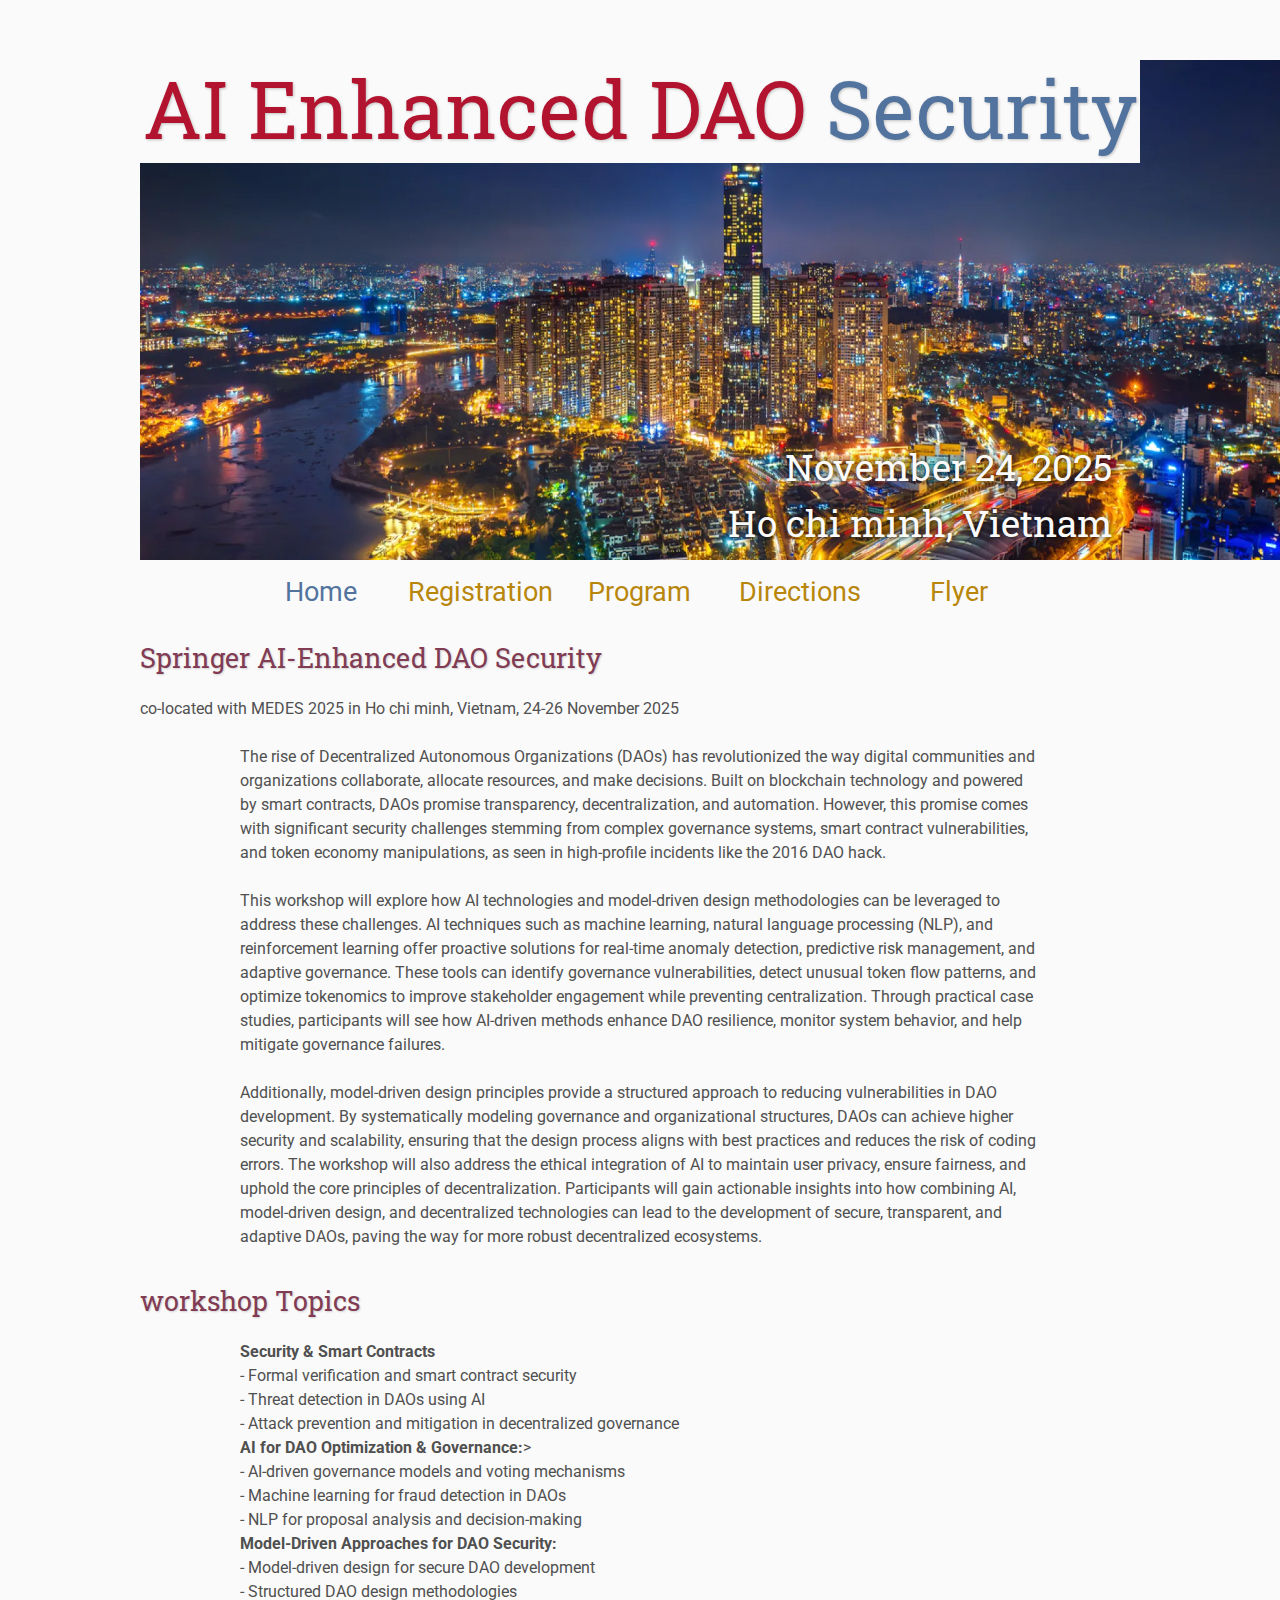
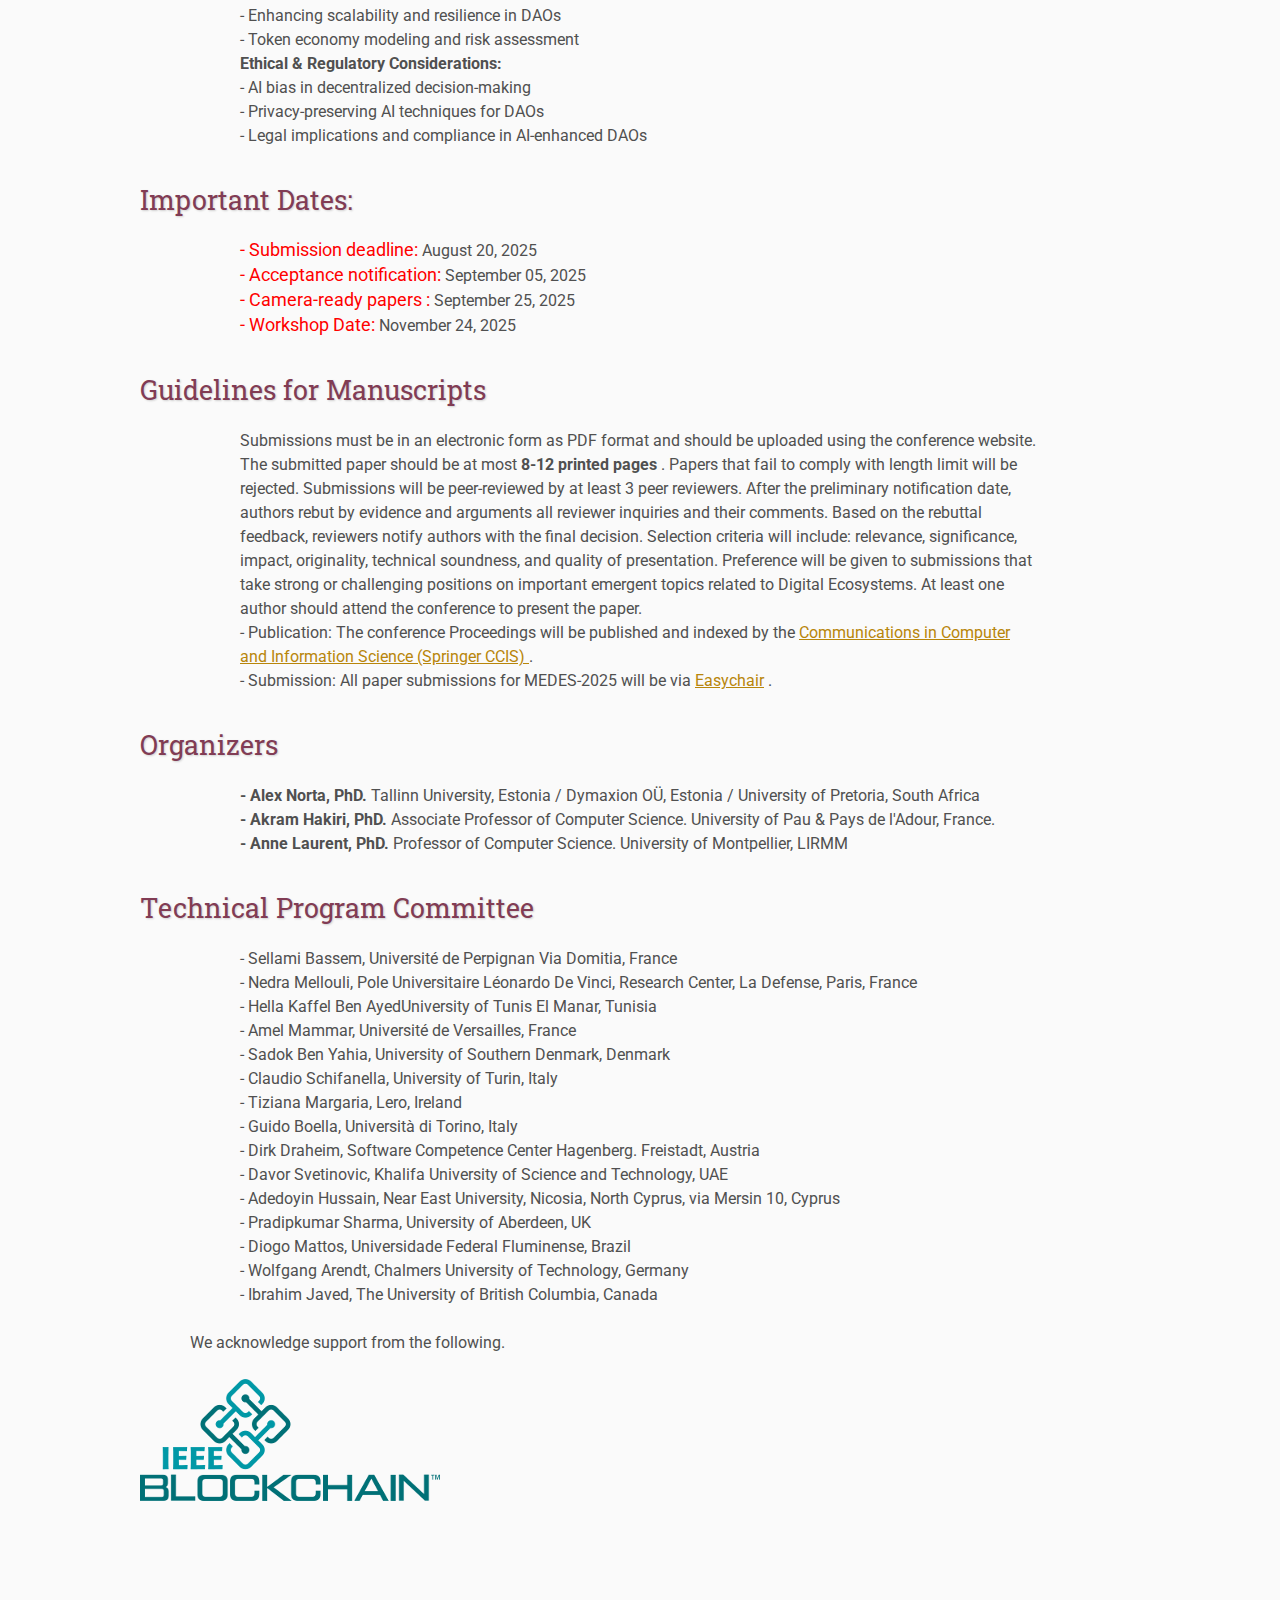
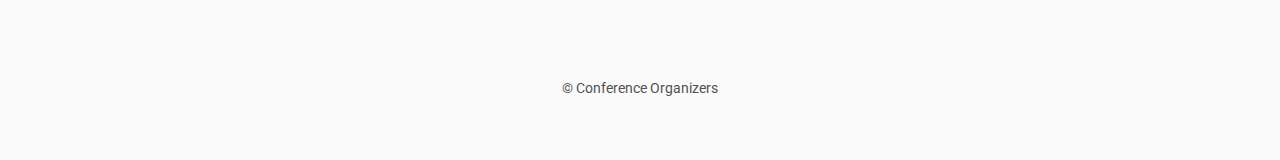
==== commit 5fad35f6: "update logo" ====
--- a/index.html
+++ b/index.html
@@ -146,7 +146,13 @@
           </dl>
           
     </ul>
-   
+    <p>We acknowledge support from the following.</p>
+    <table style="width: 100%" align="center" border="0" cellpadding="0" cellspacing="0">
+      <tbody> <tr>
+        <td><a href="https://blockchain.ieee.org/" target="_blank"><img src="assets/ieee-blockchain_logo.png" width="300" border="0" /></a></td>
+        </tr>
+      </tbody>
+    </table>
     <footer>
         &copy; Conference Organizers
       
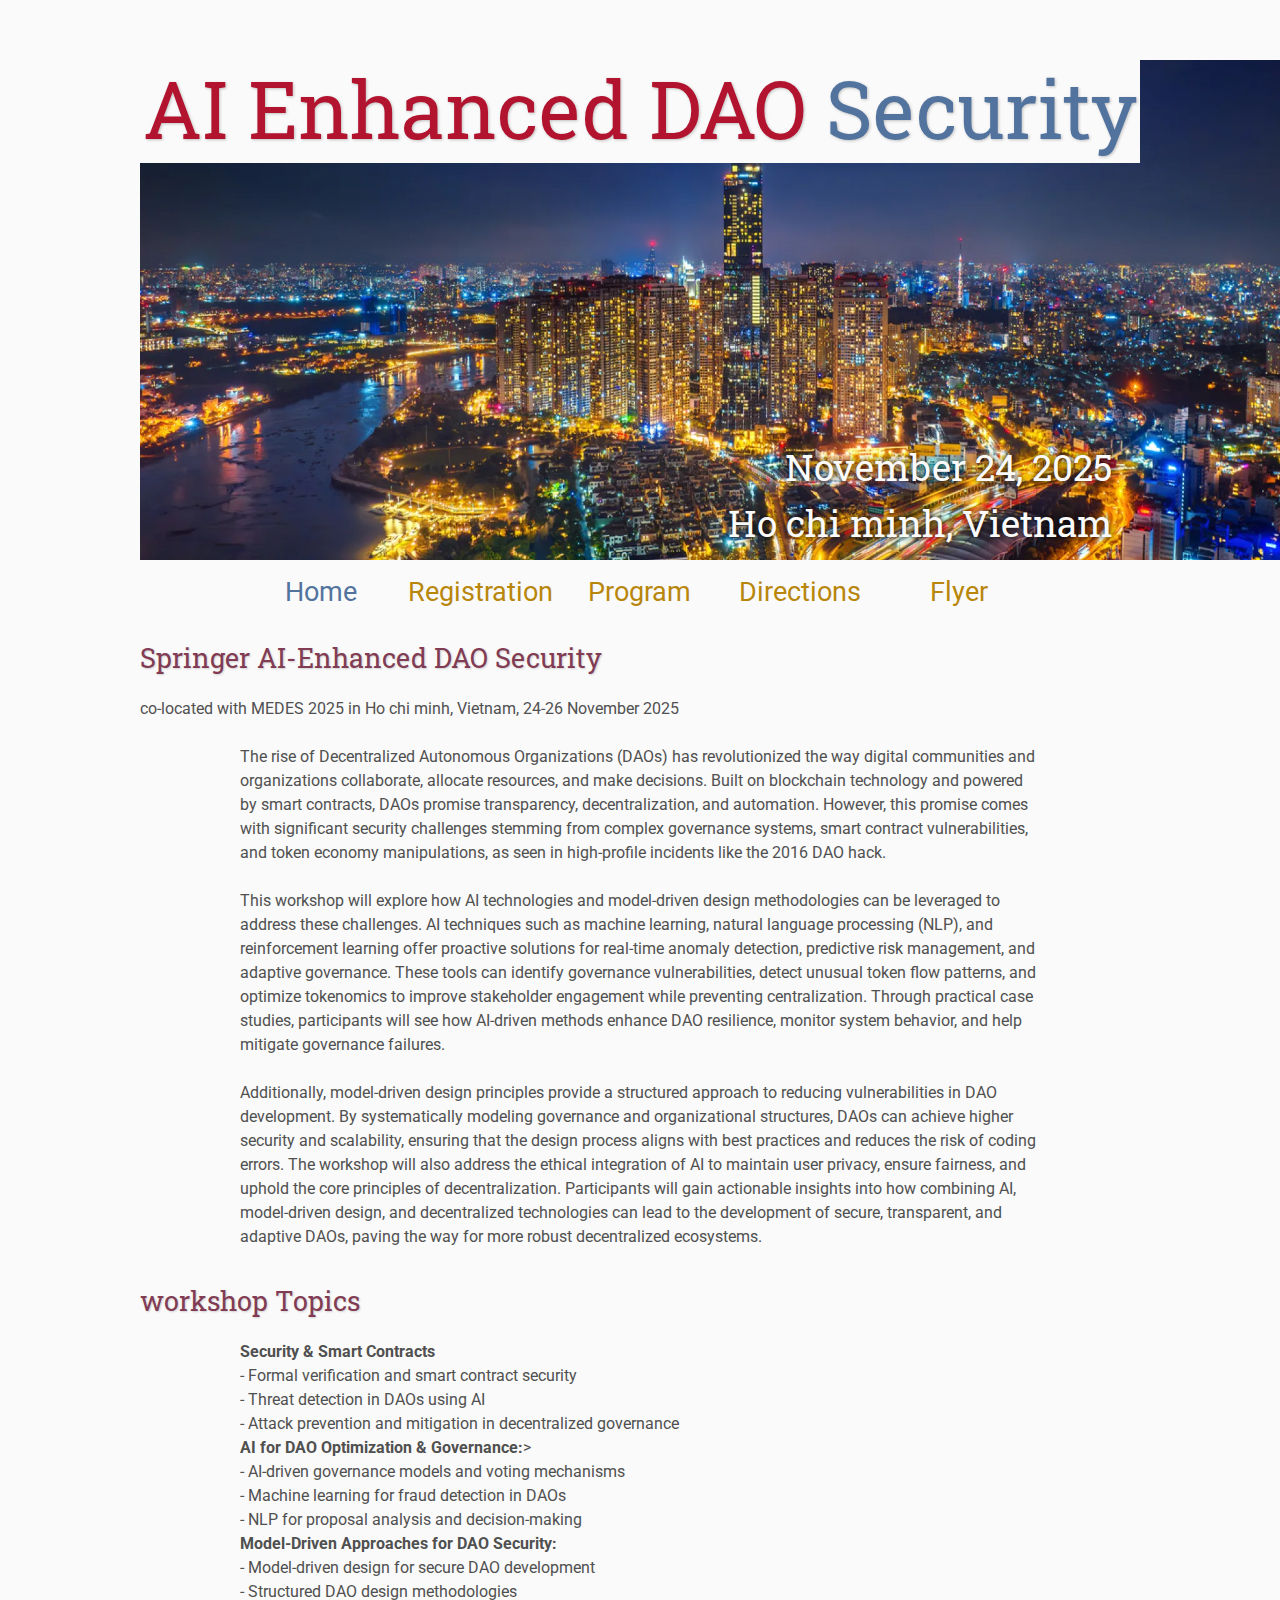
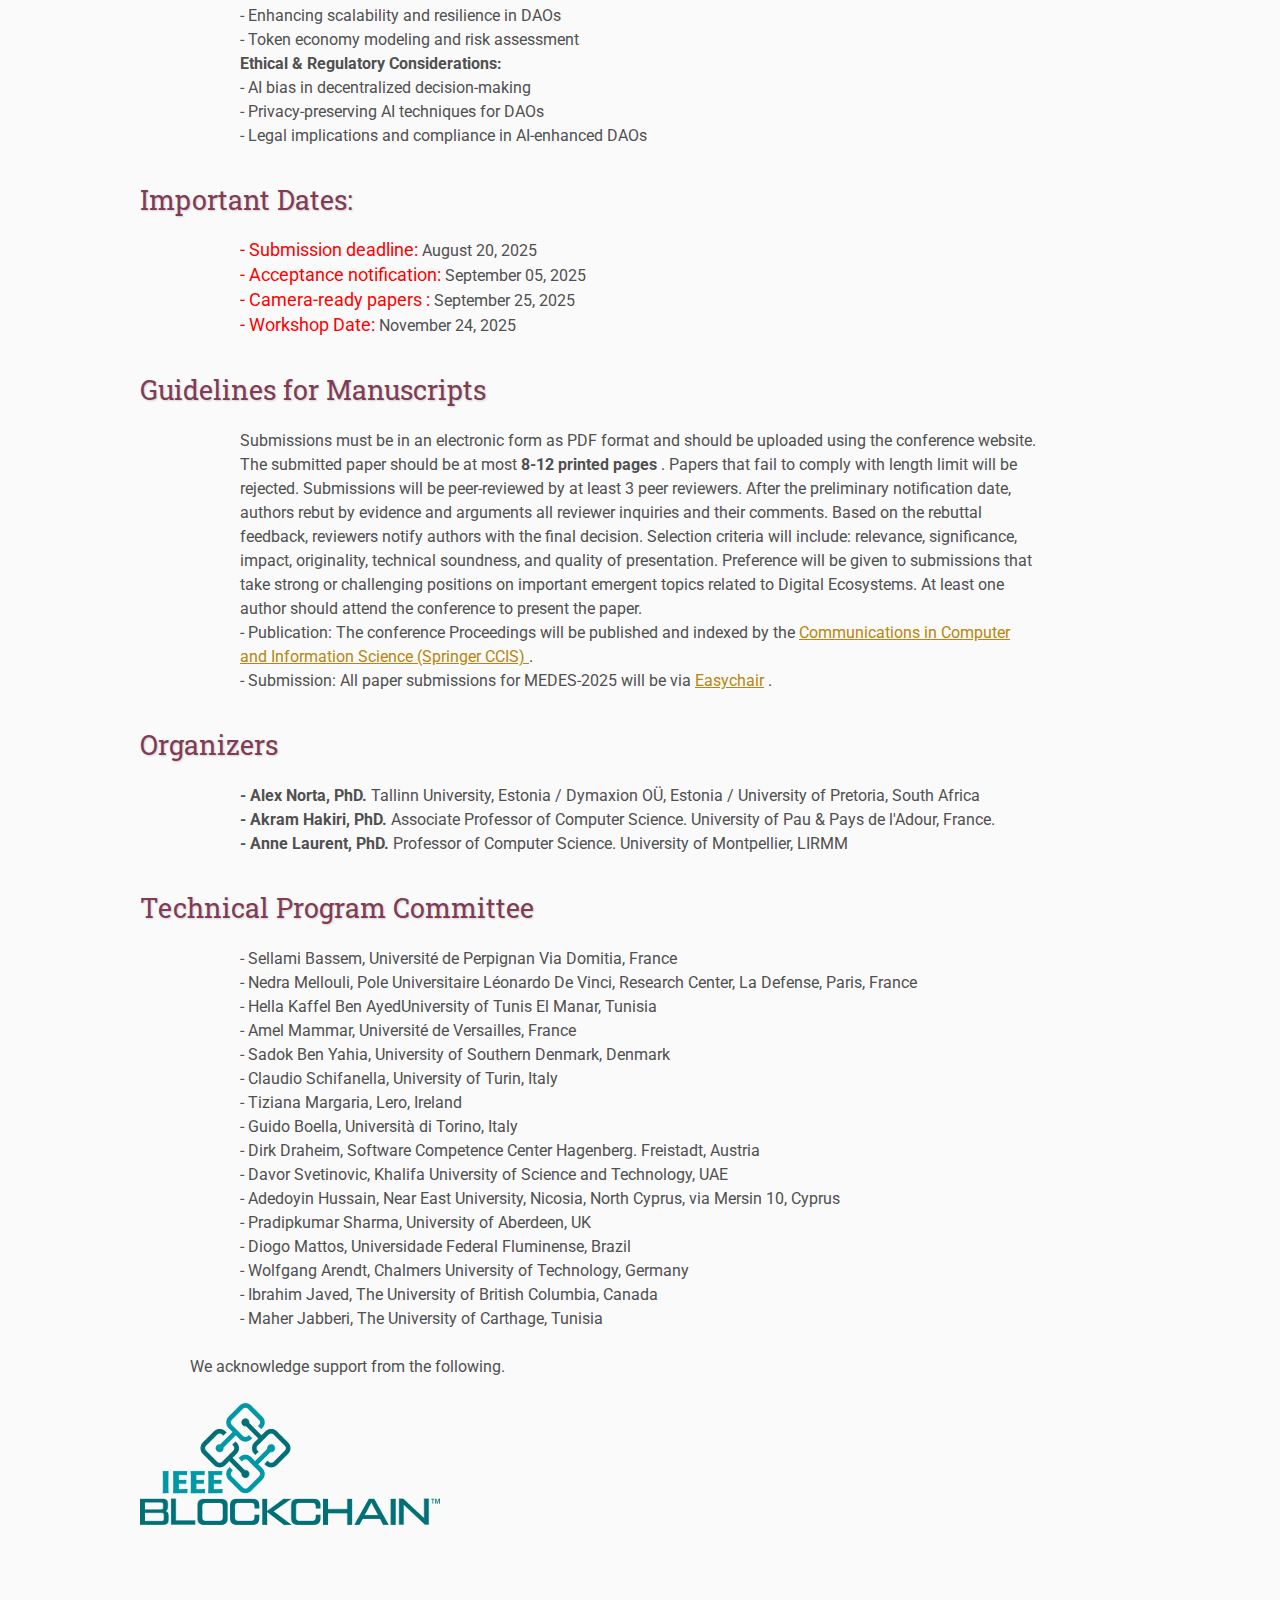
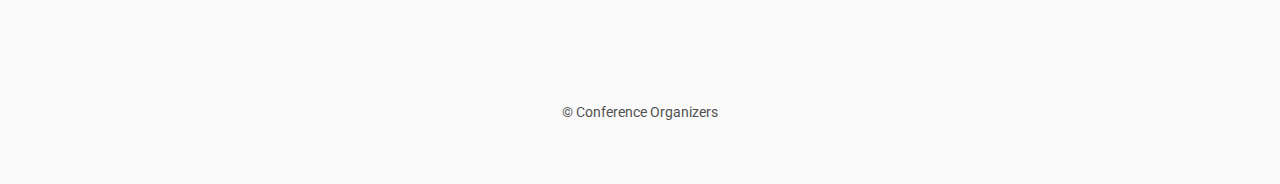
==== commit 2477ebe5: "update pc" ====
--- a/index.html
+++ b/index.html
@@ -128,7 +128,6 @@
     <ul>
         <dl>
             <dt>- Sellami Bassem, Université de Perpignan Via Domitia, France</dt>
-            
             <dt>- Nedra Mellouli, Pole Universitaire Léonardo De Vinci, Research Center, La Defense, Paris, France</dt>
            <dt>-  Hella Kaffel Ben AyedUniversity of Tunis El Manar, Tunisia        </dt>
            <dt>-  Amel Mammar, Université de Versailles, France</dt>  
@@ -143,6 +142,7 @@
             <dt>- Diogo	Mattos,	Universidade Federal Fluminense, Brazil</dt>
             <dt>- Wolfgang Arendt, Chalmers University of Technology, Germany</dt>
             <dt>- Ibrahim	Javed,	The University of British Columbia, Canada</dt>
+            <dt>- Maher Jabberi, The University of Carthage, Tunisia</dt>
           </dl>
           
     </ul>
